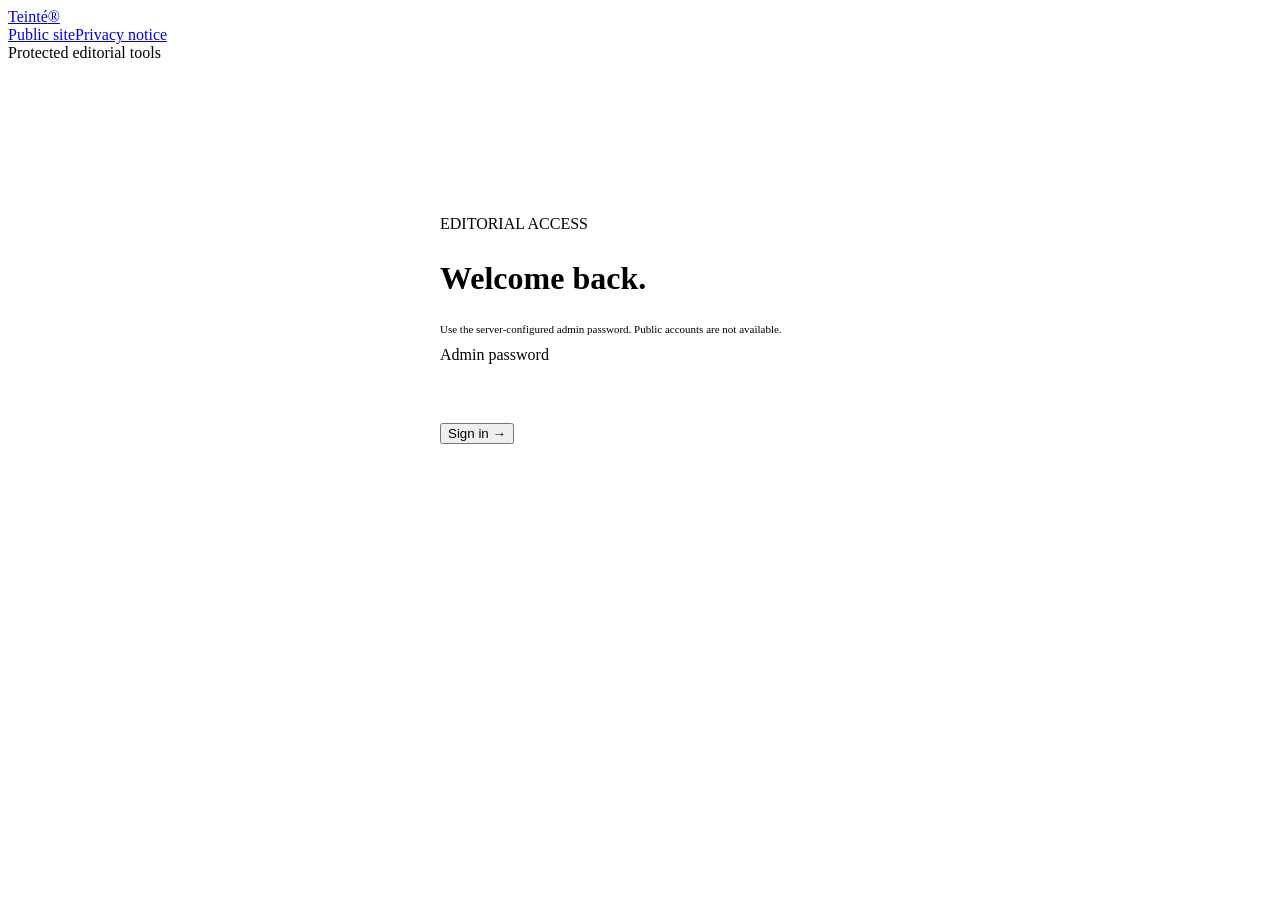
==== public/admin.html @ 9057af8e "Add files via upload" ====
<!doctype html><html lang="en"><head><meta charset="utf-8"><meta name="viewport" content="width=device-width,initial-scale=1"><title>Admin · Teinté</title><link rel="stylesheet" href="/styles.css"><style>.admin-wrap{max-width:1050px;margin:auto;padding:48px 6vw 90px}.admin-top{display:flex;justify-content:space-between;align-items:center}.admin-grid{display:grid;grid-template-columns:repeat(3,1fr);gap:12px;margin:24px 0}.admin-stat,.admin-card{background:white;border:1px solid var(--line);border-radius:7px;padding:17px}.admin-stat strong{font:500 26px var(--serif);display:block;color:var(--plum)}.admin-stat span,.admin-muted{font-size:11px;color:var(--muted)}.admin-card{margin:16px 0}.admin-card h2{font:500 22px var(--serif)}.admin-table{width:100%;border-collapse:collapse;font-size:11px}.admin-table td,.admin-table th{padding:9px;border-bottom:1px solid var(--line);text-align:left;vertical-align:top}.admin-table th{color:var(--plum);background:#fff8fa}.admin-form{display:grid;grid-template-columns:1fr 1fr;gap:10px}.admin-form label{font-size:11px;color:var(--plum)}.admin-form input,.admin-form select,.admin-form textarea{width:100%;padding:9px;border:1px solid var(--line);border-radius:4px;background:white}.admin-form textarea{grid-column:1/-1;min-height:70px}.admin-form button{justify-self:start}.admin-login{max-width:400px;margin:80px auto;background:white;border:1px solid var(--line);border-radius:9px;padding:25px}.admin-login input{display:block;width:100%;padding:11px;border:1px solid var(--line);margin:11px 0}.admin-hidden{display:none}.admin-actions{display:flex;gap:8px;flex-wrap:wrap}.admin-actions select,.admin-actions input{padding:7px;border:1px solid var(--line);border-radius:4px}.status-pill{font-size:9px;border:1px solid var(--line);border-radius:20px;padding:3px 7px;color:var(--mauve)}@media(max-width:650px){.admin-grid{grid-template-columns:1fr}.admin-form{grid-template-columns:1fr}.admin-table{display:block;overflow:auto}.admin-top{align-items:start}.admin-top .button{padding:0 12px}}</style></head><body><header class="site-header"><a class="wordmark" href="/">Teinté<span>®</span></a><nav><a href="/">Public site</a><a href="/privacy.html">Privacy notice</a></nav><span class="header-cta">Protected editorial tools</span></header><main class="admin-wrap"><section id="login-view" class="admin-login"><div class="section-kicker">EDITORIAL ACCESS</div><h1 style="font-size:32px">Welcome back.</h1><p class="admin-muted">Use the server-configured admin password. Public accounts are not available.</p><form id="login-form"><label for="password">Admin password</label><input id="password" type="password" autocomplete="current-password" required><button class="button primary">Sign in <span>→</span></button><p id="login-error" class="form-message" aria-live="polite"></p></form></section><section id="dashboard" class="admin-hidden"><div class="admin-top"><div><div class="section-kicker">EDITORIAL WORKSPACE</div><h1 style="font-size:37px;margin:5px 0">Review &amp; maintain</h1><p class="admin-muted">The supplied source catalogue is preloaded. Imported values are marked Source-derived; your edits are logged in the audit history.</p></div><button id="logout" class="button secondary">Sign out</button></div><div class="admin-grid" id="stats"></div><section class="admin-card"><h2>Source staging queue</h2><p class="admin-muted">Raw imports preserve original values and provenance. Reviewing a staging row does not publish it.</p><div id="staged-list"></div></section><section class="admin-card"><h2>Correction reports</h2><p class="admin-muted">Reports never edit catalogue records automatically. Contact details are visible only here and should be removed at the retention date.</p><div id="correction-list"></div></section><section class="admin-card"><h2>Add canonical records</h2><p class="admin-muted">Begin with a reviewed brand, then product identity, then shade. Publication remains blocked until identity, evidence and QA requirements pass.</p><form id="brand-form" class="admin-form"><label>Brand name<input name="name" required></label><label>Brand aliases (one per line)<textarea name="aliases"></textarea></label><label>Brand identity evidence (one source ref per line)<textarea name="evidence" required></textarea></label><label>Reason for change<input name="reason" required minlength="5"></label><button class="button secondary">Add brand</button></form><hr style="border:0;border-top:1px solid var(--line);margin:18px 0"><form id="product-form" class="admin-form"><label>Brand<select name="brand_id" required></select></label><label>Product name<input name="name" required></label><label>Product aliases (one per line)<textarea name="aliases"></textarea></label><label>Version<input name="version"></label><label>Format<input name="format"></label><label>Product identity evidence (one source ref per line)<textarea name="evidence" required></textarea></label><label>Version evidence (one source ref per line)<textarea name="version_evidence"></textarea></label><label>Format evidence (one source ref per line)<textarea name="format_evidence"></textarea></label><label>Reason for change<input name="reason" required minlength="5"></label><button class="button secondary">Add product</button></form><hr style="border:0;border-top:1px solid var(--line);margin:18px 0"><form id="shade-form" class="admin-form"><label>Product<select name="product_id" required></select></label><label>Shade name<input name="name" required></label><label>Shade aliases (one per line)<textarea name="aliases"></textarea></label><label>Shade code<input name="code"></label><label>Shade code evidence (one source reference per line)<textarea name="code_evidence"></textarea></label><label>Original description<input name="original_description"></label><label>Original descriptor evidence (one source reference per line)<textarea name="description_evidence"></textarea></label><label>Reviewed depth<select name="depth"><option value="">Unknown</option><option>Fair</option><option>Light</option><option>Light-Medium</option><option>Medium</option><option>Medium-Tan</option><option>Tan</option><option>Deep</option></select></label><label>Reviewed undertone<select name="undertone"><option value="">Unknown</option><option>Cool</option><option>Neutral</option><option>Warm</option><option>Olive</option></select></label><label>Normalization<select name="normalization_state"><option>Incomplete</option><option>Official</option><option>Approved Editorial</option><option>Estimated</option><option>Source-derived</option></select></label><label>Shade identity evidence (one reference per line)<textarea name="identity_evidence" required></textarea></label><label>Shade name evidence (one reference per line)<textarea name="name_evidence" required></textarea></label><label>Depth evidence (one reference per line)<textarea name="depth_evidence"></textarea></label><label>Depth evidence confidence<select name="depth_confidence"><option>Unrated</option><option>High</option><option>Moderate</option><option>Limited</option></select></label><label>Undertone evidence (one reference per line)<textarea name="undertone_evidence"></textarea></label><label>Undertone evidence confidence<select name="undertone_confidence"><option>Unrated</option><option>High</option><option>Moderate</option><option>Limited</option></select></label><label>Availability<select name="availability"><option>Not Verified</option><option>Available in PH</option><option>Imported</option><option>Limited availability</option><option>Discontinued</option></select></label><label>Availability source (required for Available in PH)<input name="availability_source"></label><label>Availability checked date<input name="availability_checked_at" type="date"></label><label>PH availability evidence (one reference per line)<textarea name="availability_evidence"></textarea></label><label>Reason for change<input name="reason" required minlength="5"></label><button class="button secondary">Add shade</button></form><div id="create-message" class="form-message" aria-live="polite"></div></section><section class="admin-card"><h2>Brand and product records</h2><p class="admin-muted">Identity changes are versioned in the audit history; archived records remain recoverable.</p><div id="catalog-admin-list"></div></section><section class="admin-card"><h2>Directed match claims</h2><p class="admin-muted">A source shade to target shade claim must be explicit and independently evidenced. Direction is never reversed or inferred.</p><form id="claim-form" class="admin-form"><label>Source shade<select name="source_shade_id" required></select></label><label>Target shade<select name="target_shade_id" required></select></label><label>Original source wording<input name="source_wording" required></label><label>Normalized closeness<select name="closeness"><option>Unnormalized</option><option>Source-labelled exact</option><option>Closest equivalent</option><option>Close/adjacent</option><option>Slightly lighter</option><option>Slightly darker</option><option>Undertone differs</option><option>Outside useful range</option><option>Insufficient evidence</option></select></label><label>Evidence confidence<select name="confidence"><option>Unrated</option><option>High</option><option>Moderate</option><option>Limited</option></select></label><label>Source file<input name="source_file"></label><label>Page or line reference<input name="source_page"></label><label>Evidence reference(s), one per line<textarea name="evidence"></textarea></label><label>Caveat<input name="caveat"></label><label>Reason for change<input name="reason" required minlength="5"></label><button class="button secondary">Save directed claim</button></form><div id="claim-list"></div></section><section class="admin-card"><h2>Publication QA queue</h2><div id="publication-list"></div></section><section class="admin-card"><h2>Audit history</h2><div id="audit-list"></div></section></section></main><script src="/admin.js" defer></script></body></html>
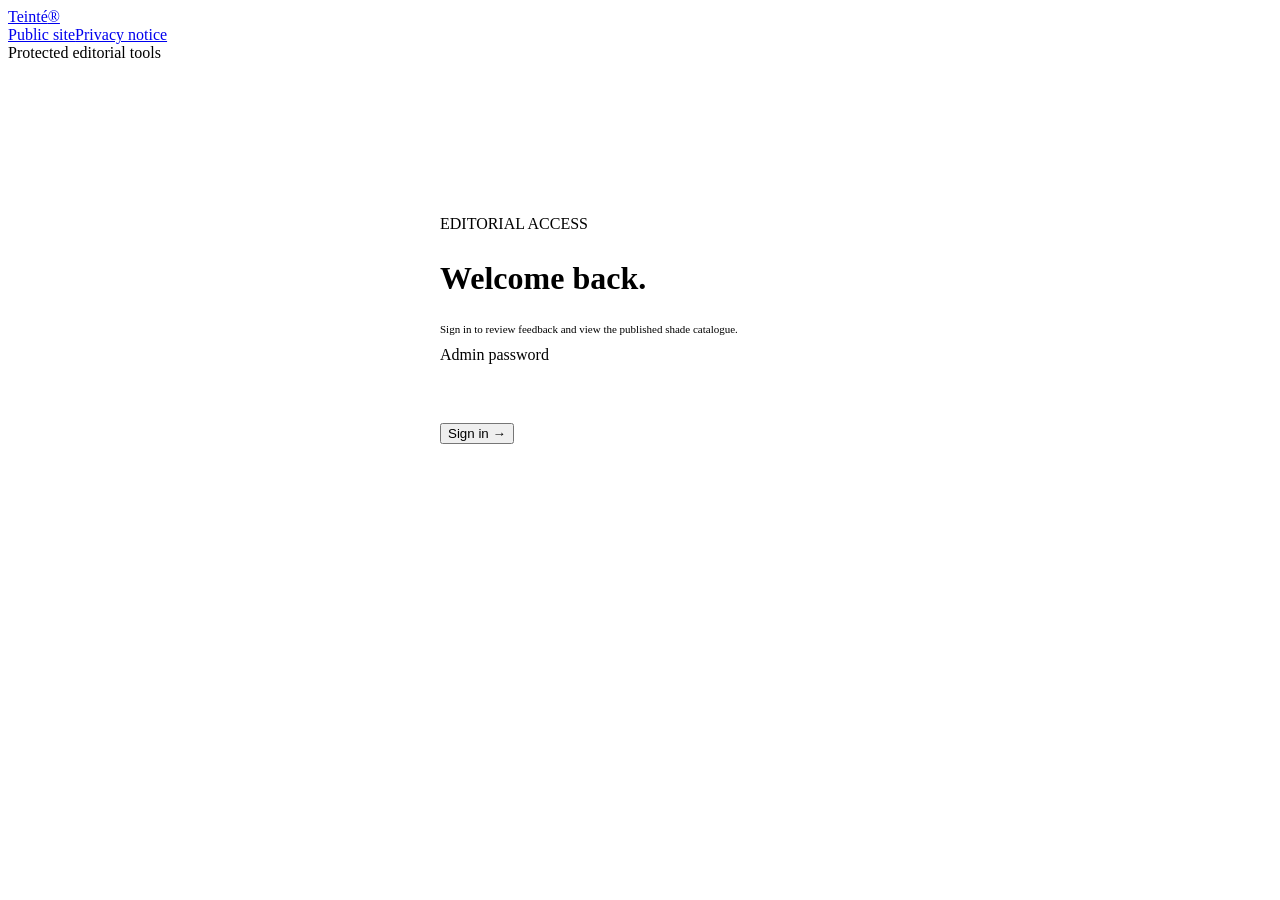
==== commit b8ab43c3: "Simplify admin to feedback queue and published shades" ====
--- a/public/admin.html
+++ b/public/admin.html
@@ -1 +1,234 @@
-<!doctype html><html lang="en"><head><meta charset="utf-8"><meta name="viewport" content="width=device-width,initial-scale=1"><title>Admin · Teinté</title><link rel="stylesheet" href="/styles.css"><style>.admin-wrap{max-width:1050px;margin:auto;padding:48px 6vw 90px}.admin-top{display:flex;justify-content:space-between;align-items:center}.admin-grid{display:grid;grid-template-columns:repeat(3,1fr);gap:12px;margin:24px 0}.admin-stat,.admin-card{background:white;border:1px solid var(--line);border-radius:7px;padding:17px}.admin-stat strong{font:500 26px var(--serif);display:block;color:var(--plum)}.admin-stat span,.admin-muted{font-size:11px;color:var(--muted)}.admin-card{margin:16px 0}.admin-card h2{font:500 22px var(--serif)}.admin-table{width:100%;border-collapse:collapse;font-size:11px}.admin-table td,.admin-table th{padding:9px;border-bottom:1px solid var(--line);text-align:left;vertical-align:top}.admin-table th{color:var(--plum);background:#fff8fa}.admin-form{display:grid;grid-template-columns:1fr 1fr;gap:10px}.admin-form label{font-size:11px;color:var(--plum)}.admin-form input,.admin-form select,.admin-form textarea{width:100%;padding:9px;border:1px solid var(--line);border-radius:4px;background:white}.admin-form textarea{grid-column:1/-1;min-height:70px}.admin-form button{justify-self:start}.admin-login{max-width:400px;margin:80px auto;background:white;border:1px solid var(--line);border-radius:9px;padding:25px}.admin-login input{display:block;width:100%;padding:11px;border:1px solid var(--line);margin:11px 0}.admin-hidden{display:none}.admin-actions{display:flex;gap:8px;flex-wrap:wrap}.admin-actions select,.admin-actions input{padding:7px;border:1px solid var(--line);border-radius:4px}.status-pill{font-size:9px;border:1px solid var(--line);border-radius:20px;padding:3px 7px;color:var(--mauve)}@media(max-width:650px){.admin-grid{grid-template-columns:1fr}.admin-form{grid-template-columns:1fr}.admin-table{display:block;overflow:auto}.admin-top{align-items:start}.admin-top .button{padding:0 12px}}</style></head><body><header class="site-header"><a class="wordmark" href="/">Teinté<span>®</span></a><nav><a href="/">Public site</a><a href="/privacy.html">Privacy notice</a></nav><span class="header-cta">Protected editorial tools</span></header><main class="admin-wrap"><section id="login-view" class="admin-login"><div class="section-kicker">EDITORIAL ACCESS</div><h1 style="font-size:32px">Welcome back.</h1><p class="admin-muted">Use the server-configured admin password. Public accounts are not available.</p><form id="login-form"><label for="password">Admin password</label><input id="password" type="password" autocomplete="current-password" required><button class="button primary">Sign in <span>→</span></button><p id="login-error" class="form-message" aria-live="polite"></p></form></section><section id="dashboard" class="admin-hidden"><div class="admin-top"><div><div class="section-kicker">EDITORIAL WORKSPACE</div><h1 style="font-size:37px;margin:5px 0">Review &amp; maintain</h1><p class="admin-muted">The supplied source catalogue is preloaded. Imported values are marked Source-derived; your edits are logged in the audit history.</p></div><button id="logout" class="button secondary">Sign out</button></div><div class="admin-grid" id="stats"></div><section class="admin-card"><h2>Source staging queue</h2><p class="admin-muted">Raw imports preserve original values and provenance. Reviewing a staging row does not publish it.</p><div id="staged-list"></div></section><section class="admin-card"><h2>Correction reports</h2><p class="admin-muted">Reports never edit catalogue records automatically. Contact details are visible only here and should be removed at the retention date.</p><div id="correction-list"></div></section><section class="admin-card"><h2>Add canonical records</h2><p class="admin-muted">Begin with a reviewed brand, then product identity, then shade. Publication remains blocked until identity, evidence and QA requirements pass.</p><form id="brand-form" class="admin-form"><label>Brand name<input name="name" required></label><label>Brand aliases (one per line)<textarea name="aliases"></textarea></label><label>Brand identity evidence (one source ref per line)<textarea name="evidence" required></textarea></label><label>Reason for change<input name="reason" required minlength="5"></label><button class="button secondary">Add brand</button></form><hr style="border:0;border-top:1px solid var(--line);margin:18px 0"><form id="product-form" class="admin-form"><label>Brand<select name="brand_id" required></select></label><label>Product name<input name="name" required></label><label>Product aliases (one per line)<textarea name="aliases"></textarea></label><label>Version<input name="version"></label><label>Format<input name="format"></label><label>Product identity evidence (one source ref per line)<textarea name="evidence" required></textarea></label><label>Version evidence (one source ref per line)<textarea name="version_evidence"></textarea></label><label>Format evidence (one source ref per line)<textarea name="format_evidence"></textarea></label><label>Reason for change<input name="reason" required minlength="5"></label><button class="button secondary">Add product</button></form><hr style="border:0;border-top:1px solid var(--line);margin:18px 0"><form id="shade-form" class="admin-form"><label>Product<select name="product_id" required></select></label><label>Shade name<input name="name" required></label><label>Shade aliases (one per line)<textarea name="aliases"></textarea></label><label>Shade code<input name="code"></label><label>Shade code evidence (one source reference per line)<textarea name="code_evidence"></textarea></label><label>Original description<input name="original_description"></label><label>Original descriptor evidence (one source reference per line)<textarea name="description_evidence"></textarea></label><label>Reviewed depth<select name="depth"><option value="">Unknown</option><option>Fair</option><option>Light</option><option>Light-Medium</option><option>Medium</option><option>Medium-Tan</option><option>Tan</option><option>Deep</option></select></label><label>Reviewed undertone<select name="undertone"><option value="">Unknown</option><option>Cool</option><option>Neutral</option><option>Warm</option><option>Olive</option></select></label><label>Normalization<select name="normalization_state"><option>Incomplete</option><option>Official</option><option>Approved Editorial</option><option>Estimated</option><option>Source-derived</option></select></label><label>Shade identity evidence (one reference per line)<textarea name="identity_evidence" required></textarea></label><label>Shade name evidence (one reference per line)<textarea name="name_evidence" required></textarea></label><label>Depth evidence (one reference per line)<textarea name="depth_evidence"></textarea></label><label>Depth evidence confidence<select name="depth_confidence"><option>Unrated</option><option>High</option><option>Moderate</option><option>Limited</option></select></label><label>Undertone evidence (one reference per line)<textarea name="undertone_evidence"></textarea></label><label>Undertone evidence confidence<select name="undertone_confidence"><option>Unrated</option><option>High</option><option>Moderate</option><option>Limited</option></select></label><label>Availability<select name="availability"><option>Not Verified</option><option>Available in PH</option><option>Imported</option><option>Limited availability</option><option>Discontinued</option></select></label><label>Availability source (required for Available in PH)<input name="availability_source"></label><label>Availability checked date<input name="availability_checked_at" type="date"></label><label>PH availability evidence (one reference per line)<textarea name="availability_evidence"></textarea></label><label>Reason for change<input name="reason" required minlength="5"></label><button class="button secondary">Add shade</button></form><div id="create-message" class="form-message" aria-live="polite"></div></section><section class="admin-card"><h2>Brand and product records</h2><p class="admin-muted">Identity changes are versioned in the audit history; archived records remain recoverable.</p><div id="catalog-admin-list"></div></section><section class="admin-card"><h2>Directed match claims</h2><p class="admin-muted">A source shade to target shade claim must be explicit and independently evidenced. Direction is never reversed or inferred.</p><form id="claim-form" class="admin-form"><label>Source shade<select name="source_shade_id" required></select></label><label>Target shade<select name="target_shade_id" required></select></label><label>Original source wording<input name="source_wording" required></label><label>Normalized closeness<select name="closeness"><option>Unnormalized</option><option>Source-labelled exact</option><option>Closest equivalent</option><option>Close/adjacent</option><option>Slightly lighter</option><option>Slightly darker</option><option>Undertone differs</option><option>Outside useful range</option><option>Insufficient evidence</option></select></label><label>Evidence confidence<select name="confidence"><option>Unrated</option><option>High</option><option>Moderate</option><option>Limited</option></select></label><label>Source file<input name="source_file"></label><label>Page or line reference<input name="source_page"></label><label>Evidence reference(s), one per line<textarea name="evidence"></textarea></label><label>Caveat<input name="caveat"></label><label>Reason for change<input name="reason" required minlength="5"></label><button class="button secondary">Save directed claim</button></form><div id="claim-list"></div></section><section class="admin-card"><h2>Publication QA queue</h2><div id="publication-list"></div></section><section class="admin-card"><h2>Audit history</h2><div id="audit-list"></div></section></section></main><script src="/admin.js" defer></script></body></html>
+<!doctype html>
+<html lang="en">
+<head>
+    <meta charset="utf-8">
+    <meta name="viewport" content="width=device-width,initial-scale=1">
+    <title>Admin · Teinté</title>
+    <link rel="stylesheet" href="/styles.css">
+    <style>
+        .admin-wrap {
+            max-width: 1050px;
+            margin: auto;
+            padding: 48px 6vw 90px
+        }
+
+        .admin-top {
+            display: flex;
+            justify-content: space-between;
+            align-items: center
+        }
+
+        .admin-grid {
+            display: grid;
+            grid-template-columns: repeat(2,minmax(0,1fr));
+            gap: 12px;
+            margin: 24px 0
+        }
+
+        .admin-stat, .admin-card {
+            background: white;
+            border: 1px solid var(--line);
+            border-radius: 7px;
+            padding: 17px
+        }
+
+            .admin-stat strong {
+                font: 500 26px var(--serif);
+                display: block;
+                color: var(--plum)
+            }
+
+            .admin-stat span, .admin-muted {
+                font-size: 11px;
+                color: var(--muted)
+            }
+
+        .admin-card {
+            margin: 16px 0
+        }
+
+        .admin-card {
+            min-width: 0;
+            overflow-wrap: anywhere;
+            word-break: normal;
+        }
+
+            .admin-card p,
+            .admin-card td,
+            .admin-card th,
+            .admin-card label,
+            .admin-card h2,
+            .admin-card strong,
+            .admin-card span {
+                max-width: 100%;
+                overflow-wrap: anywhere;
+                word-break: normal;
+            }
+
+            .admin-card > div {
+                min-width: 0;
+                max-width: 100%;
+            }
+
+            .admin-card h2 {
+                font: 500 22px var(--serif)
+            }
+
+        .admin-table {
+            width: 100%;
+            border-collapse: collapse;
+            font-size: 11px
+        }
+
+            .admin-table td, .admin-table th {
+                padding: 9px;
+                border-bottom: 1px solid var(--line);
+                text-align: left;
+                vertical-align: top
+            }
+
+            .admin-table th {
+                color: var(--plum);
+                background: #fff8fa
+            }
+
+        .admin-form {
+            display: grid;
+            grid-template-columns: 1fr 1fr;
+            gap: 10px
+        }
+
+            .admin-form label {
+                font-size: 11px;
+                color: var(--plum)
+            }
+
+            .admin-form input, .admin-form select, .admin-form textarea {
+                width: 100%;
+                padding: 9px;
+                border: 1px solid var(--line);
+                border-radius: 4px;
+                background: white
+            }
+
+            .admin-form textarea {
+                grid-column: 1/-1;
+                min-height: 70px
+            }
+
+            .admin-form button {
+                justify-self: start
+            }
+
+        .admin-login {
+            max-width: 400px;
+            margin: 80px auto;
+            background: white;
+            border: 1px solid var(--line);
+            border-radius: 9px;
+            padding: 25px
+        }
+
+            .admin-login input {
+                display: block;
+                width: 100%;
+                padding: 11px;
+                border: 1px solid var(--line);
+                margin: 11px 0
+            }
+
+        .admin-hidden { display: none }
+        .shade-search-label { display:block; margin:14px 0 6px; font-size:12px; color:var(--plum) }
+        .shade-search { width:100%; padding:12px; border:1px solid var(--line); border-radius:6px; background:white }
+        .published-list { max-height:55vh; overflow:auto; border:1px solid var(--line); border-radius:6px }
+        .published-list .admin-table { margin:0 }
+        .queue-item { padding:14px 0; border-bottom:1px solid var(--line) }
+        .queue-item:last-child { border-bottom:0 }
+        .queue-item p { margin:7px 0; font-size:12px }
+        .queue-item .admin-actions { align-items:center; margin-top:10px }
+        .queue-item select, .queue-item input { padding:9px; border:1px solid var(--line); border-radius:5px; background:white }
+        .queue-item input { min-width:220px; flex:1 }
+
+        .admin-actions {
+            display: flex;
+            gap: 8px;
+            flex-wrap: wrap
+        }
+
+            .admin-actions select, .admin-actions input {
+                padding: 7px;
+                border: 1px solid var(--line);
+                border-radius: 4px
+            }
+
+        .status-pill {
+            font-size: 9px;
+            border: 1px solid var(--line);
+            border-radius: 20px;
+            padding: 3px 7px;
+            color: var(--mauve)
+        }
+
+        @media(max-width:650px) {
+            .admin-grid { grid-template-columns: 1fr }
+
+            .admin-form {
+                grid-template-columns: 1fr
+            }
+
+            .admin-table {
+                display: block;
+                overflow: auto
+            }
+
+            .admin-top {
+                align-items: start
+            }
+
+                .admin-top .button {
+                    padding: 0 12px
+                }
+        }
+    </style>
+</head>
+<body>
+    <header class="site-header"><a class="wordmark" href="/">Teinté<span>®</span></a><nav><a href="/">Public site</a><a href="/privacy.html">Privacy notice</a></nav><span class="header-cta">Protected editorial tools</span></header><main class="admin-wrap">
+        <section id="login-view" class="admin-login">
+            <div class="section-kicker">EDITORIAL ACCESS</div>
+            <h1 style="font-size:32px">Welcome back.</h1>
+            <p class="admin-muted">Sign in to review feedback and view the published shade catalogue.</p>
+            <form id="login-form">
+                <label for="password">Admin password</label>
+                <input id="password" type="password" autocomplete="current-password" required>
+                <button class="button primary">Sign in <span>→</span></button>
+                <p id="login-error" class="form-message" aria-live="polite"></p>
+            </form>
+        </section>
+        <section id="dashboard" class="admin-hidden">
+            <div class="admin-top">
+                <div>
+                    <div class="section-kicker">ADMIN</div>
+                    <h1 style="font-size:37px;margin:5px 0">Feedback &amp; catalogue</h1>
+                    <p class="admin-muted">Review feedback reports here. Reports never change shade information automatically.</p>
+                </div>
+                <button id="logout" class="button secondary">Sign out</button>
+            </div>
+            <div class="admin-grid" id="stats" aria-label="Catalogue summary"></div>
+            <section class="admin-card" aria-labelledby="correction-heading">
+                <h2 id="correction-heading">Feedback review queue</h2>
+                <p class="admin-muted">Reports are listed with the oldest open items first. Add a short note when you update a report.</p>
+                <div id="correction-list" aria-live="polite"></div>
+            </section>
+            <section class="admin-card" aria-labelledby="published-heading">
+                <h2 id="published-heading">Published shades</h2>
+                <p class="admin-muted">This is a view of published catalogue entries. Use search to find a brand, product, shade, or code.</p>
+                <label class="shade-search-label" for="shade-filter">Search published shades</label>
+                <input id="shade-filter" class="shade-search" type="search" placeholder="Start typing a brand, product, shade, or code…" autocomplete="off">
+                <p id="shade-count" class="admin-muted" aria-live="polite"></p>
+                <div id="published-list" class="published-list" aria-live="polite"></div>
+            </section>
+        </section>
+    </main>
+    <script src="/admin.js" defer></script>
+</body>
+</html>
